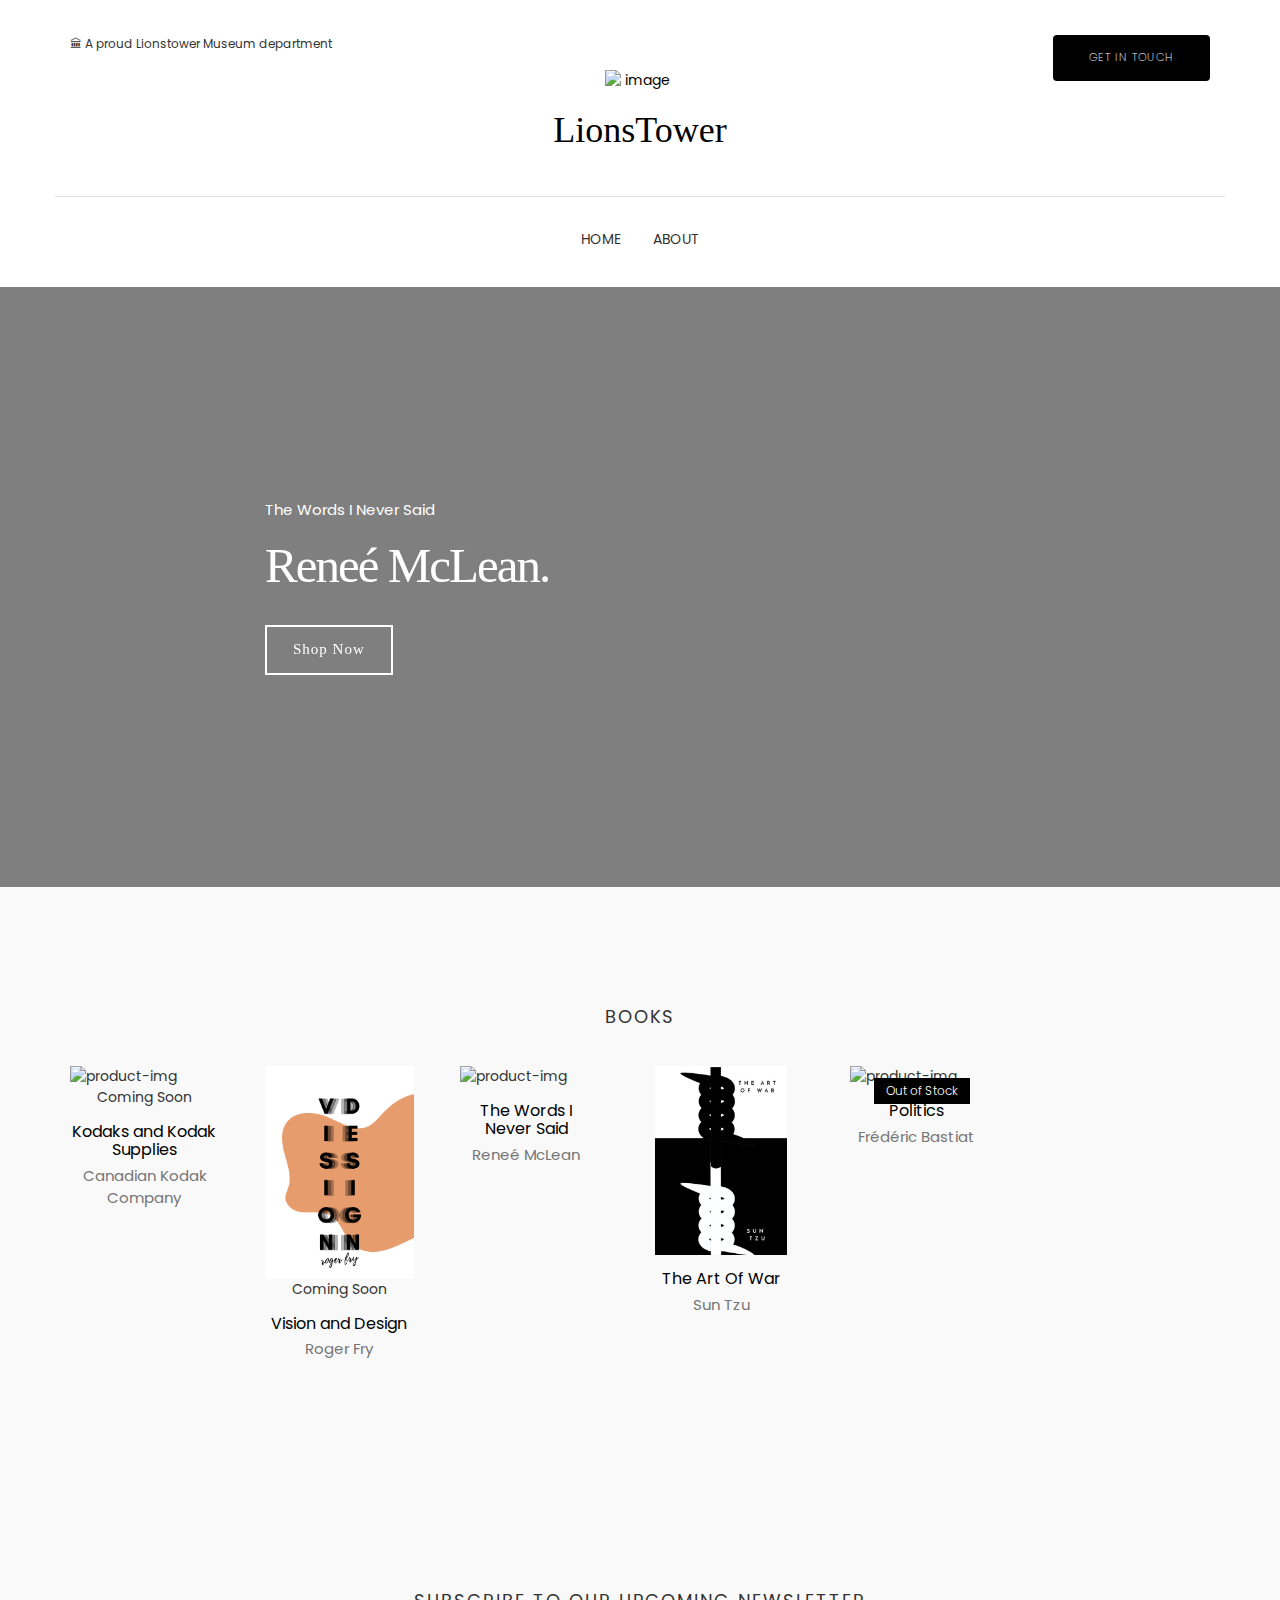
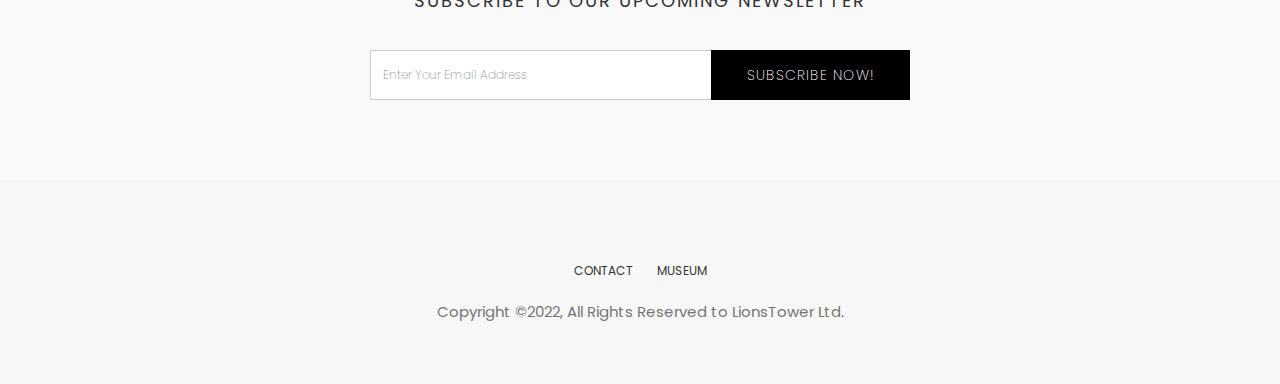
==== index.html @ 71bdfcc4 "Update index.html" ====
<!--
THEME: Aviato | E-commerce template
VERSION: 1.0.0
AUTHOR: Themefisher

HOMEPAGE: https://themefisher.com/products/aviato-e-commerce-template/
DEMO: https://demo.themefisher.com/aviato/
GITHUB: https://github.com/themefisher/Aviato-E-Commerce-Template/

WEBSITE: https://themefisher.com
TWITTER: https://twitter.com/themefisher
FACEBOOK: https://www.facebook.com/themefisher
-->


<!DOCTYPE html>
<html lang="en">
<head>
	<meta charset="UTF-8">
	<script src="https://kit.fontawesome.com/yourcode.js" crossorigin="anonymous"></script>
<script async src="https://pagead2.googlesyndication.com/pagead/js/adsbygoogle.js?client=ca-pub-7108462497758070"
     crossorigin="anonymous"></script>
  <!-- Basic Page Needs
  ================================================== -->
  <meta charset="utf-8">
  <title>LionsTower</title>

  <!-- Mobile Specific Metas
  ================================================== -->
  <meta http-equiv="X-UA-Compatible" content="IE=edge">
  <meta name="description" content="Construction Html5 Template">
  <meta name="viewport" content="width=device-width, initial-scale=1.0, maximum-scale=5.0">
  <meta name="author" content="Themefisher">
  <meta name="generator" content="Themefisher Constra HTML Template v1.0">

  <!-- Favicon -->
  <link rel="shortcut icon" type="image/x-icon" href="images/logo.png" />

  <!-- Themefisher Icon font -->
  <link rel="stylesheet" href="plugins/themefisher-font/style.css">
  <!-- bootstrap.min css -->
  <link rel="stylesheet" href="plugins/bootstrap/css/bootstrap.min.css">

  <!-- Animate css -->
  <link rel="stylesheet" href="plugins/animate/animate.css">
  <!-- Slick Carousel -->
  <link rel="stylesheet" href="plugins/slick/slick.css">
  <link rel="stylesheet" href="plugins/slick/slick-theme.css">

  <!-- Main Stylesheet -->
  <link rel="stylesheet" href="css/style.css">

</head>

<body id="body">

<!-- Start Top Header Bar -->
<section class="top-header">
	<div class="container">
		<div class="row">
			<div class="col-md-4 col-xs-12 col-sm-4">
				<div class="contact-number">
					
					<span>&#127963; A proud Lionstower Museum department</span>
				</div>
			</div>
				
			
			<div class="col-md-4 col-xs-12 col-sm-4">
				<!-- Site Logo -->
				<div class="logo text-center">
					<a href="index.html">
						<!-- replace logo here -->
						<svg width="135px" height="29px" viewBox="0 0 155 29" version="1.1" xmlns="http://www.w3.org/2000/svg"
							xmlns:xlink="http://www.w3.org/1999/xlink">
							<g id="Page-1" stroke="none" stroke-width="1" fill="none" fill-rule="evenodd" font-size="40"
								font-family="AustinBold, Austin" font-weight="bold">
								<g id="Group" transform="translate(-108.000000, -297.000000)" fill="#000000">
									<text id="AVIATO">
										<img style = "display: block;
  margin-left: auto;
  margin-right: auto;
  width: 40%;" src="images/logo.gif" alt="image"/>
										<h1 style="font-family:Lucida;">LionsTower</h1>
									</text>
								</g>
							</g>
						</svg>
					</a>
				</div>
			</div>
			<div class="col-md-4 col-xs-12 col-sm-4">
				<!-- Cart -->
				<ul class="top-menu text-right list-inline">
					
					 <div class="buttonPart">
					<li class="li"><a href="#!" class="btn btn-main btn-medium btn-round">Get in Touch</a></li>
					</div>

				</ul><!-- / .nav .navbar-nav .navbar-right -->
			</div>
		</div>
	</div>
</section><!-- End Top Header Bar -->


<!-- Main Menu Section -->
<section class="menu">
	<nav class="navbar navigation">
		<div class="container">
			<div class="navbar-header">
				<h2 class="menu-title">Main Menu</h2>
				<button type="button" class="navbar-toggle collapsed" data-toggle="collapse" data-target="#navbar"
					aria-expanded="false" aria-controls="navbar">
					<span class="sr-only">Toggle navigation</span>
					<span class="icon-bar"></span>
					<span class="icon-bar"></span>
					<span class="icon-bar"></span>
				</button>

			</div><!-- / .navbar-header -->

			<!-- Navbar Links -->
			<div id="navbar" class="navbar-collapse collapse text-center">
				<ul class="nav navbar-nav">

					<!-- Home -->
					<li class="dropdown ">
						<a href="index.html">Home</a>
					</li><!-- / Home -->
					<li class="dropdown ">
						<a href="about.html">About</a>
					</li><!-- / Home -->
					



					<!-- Elements -->









							</div><!-- / .row -->
						</div><!-- / .dropdown-menu -->
					</li><!-- / Pages -->



					<!-- Blog -->
				</ul><!-- / .nav .navbar-nav -->

			</div>
			<!--/.navbar-collapse -->
		</div><!-- / .container -->
	</nav>
</section>
<section>
<div class="hero-slider">
  <div class="slider-item th-fullpage hero-area" style="background-image: url(images/slider1.gif);">
    <div class="container">
      <div class="row">
        <div class="col-lg-8 text-left">
          <p data-duration-in=".3" data-animation-in="fadeInUp" data-delay-in=".1">The Words I Never Said</p>
          <h1 data-duration-in=".3" data-animation-in="fadeInUp" data-delay-in=".5">Reneé McLean.</h1>
          <a data-duration-in=".3" data-animation-in="fadeInUp" data-delay-in=".8" class="btn" href="shop.html">Shop Now</a>
        </div>
      </div>
    </div>
  </div>
</div>
</section>

<section class="products section bg-gray">
	<div class="container">
		<div class="row">
			<div class="title text-center">
				<h2>Books</h2>
			</div>
		</div>
		<div class="row">
			<div class="col-md-2" style = "max-width:90%;">
				<div class="product-item" style = "max-width:90%;">
					<div class="product-thumb">

						<img class="img-responsive" src="images/kodak.png" alt="product-img" />
						<div class="preview-meta">
							<ul>

								<li>
									<a href="" target="_blank"><i class="tf-ion-android-cart">&#128722;</i></a>
								</li>
							</ul>
                      	</div>
					</div>
					<div class="product-content">
						<span class="bage">Coming Soon</span>
						<h4><a href="product-single.html">Kodaks and Kodak Supplies</a></h4>
						<p class="price"> Canadian Kodak Company</p>
					</div>
				</div>
			</div>
			<div class="col-md-2" style = "max-width:90%;">
				<div class="product-item" style = "max-width:90%;">
					<div class="product-thumb">

						<img class="img-responsive" src="images/vision.png" alt="product-img" />
						<div class="preview-meta">
							<ul>

								<li>
									<a href="" target="_blank"><i class="tf-ion-android-cart">&#128722;</i></a>
								</li>
							</ul>
                      	</div>
					</div>
					<div class="product-content">
						<span class="bage">Coming Soon</span>
						<h4><a href="product-single.html">Vision and Design</a></h4>
						<p class="price"> Roger Fry</p>
					</div>
				</div>
			</div>
			<div class="col-md-2" style = "max-width:80%;">
				<div class="product-item" style = "max-width:80%;">
					<div class="product-thumb">
						
						<img class="img-responsive" src="images/neversaid.png" alt="product-img" />
						<div class="preview-meta">
							<ul>

								<li>
									<a href="https://www.amazon.com/Words-I-Never-Said-ebook/dp/B09TB6SLCG/ref=sr_1_2?crid=3U8KPLE36NLXT&keywords=the+words+I+never+said&qid=1649271495&s=books&sprefix=the+words+i+never+said%2Cstripbooks%2C160&sr=1-2" target="_blank"><i class="tf-ion-android-cart">&#128722;</i></a>
								</li>
							</ul>
                      	</div>
					</div>
					<div class="product-content">
						<h4><a href="product-single.html">The Words I Never Said</a></h4>
						<p class="price">Reneé McLean</p>
					</div>
				</div>
			</div>
		<div class="col-md-2" style = "max-width:80%;">
				<div class="product-item" style = "max-width:80%;">
					<div class="product-thumb">
						
						<img class="img-responsive" src="images/artofwar.png" alt="product-img" />
						<div class="preview-meta">
							<ul>

								<li>
									<a href="#!"><i class="tf-ion-android-cart"></i></a>
								</li>
							</ul>
                      	</div>
					</div>
					<div class="product-content">
						<h4><a href="product-single.html">The Art Of War</a></h4>
						<p class="price">Sun Tzu</p>
					</div>
				</div>
			</div>
			<div class="col-md-2" style = "max-width:80%;">
				<div class="product-item" style = "max-width:80%;">
					<div class="product-thumb">
						<span class="bage">Out of Stock</span>
						<img class="img-responsive" src="images/politics.png" alt="product-img" />
						<div class="preview-meta">
							<ul>

								<li>
									<a href="#!"><i class="tf-ion-android-cart"></i></a>
								</li>
							</ul>
                      	</div>
					</div>
					<div class="product-content">
						<h4><a href="product-single.html">Politics</a></h4>
						<p class="price">Frédéric Bastiat</p>
					</div>
				</div>
			</div>
			
					
					

			

		<!-- Modal -->
		<!-- /.modal -->

		</div>
	</div>
</section>


<!--
Start Call To Action
==================================== -->
<section class="call-to-action bg-gray section">
	<div class="container">
		<div class="row">
			<div class="col-md-12 text-center">
				<div class="title">
					<h2>SUBSCRIBE TO OUR UPCOMING NEWSLETTER</h2>
					<p></p>
				</div>
				<div class="col-lg-6 col-md-offset-3">
				    <div class="input-group subscription-form">
				      <input type="text" class="form-control" placeholder="Enter Your Email Address">
				      <span class="input-group-btn">
				        <button class="btn btn-main" type="button">Subscribe Now!</button>
				      </span>
				    </div><!-- /input-group -->
			  </div><!-- /.col-lg-6 -->

			</div>
		</div> 		<!-- End row -->
	</div>   	<!-- End container -->
</section>   <!-- End section -->




<footer class="footer section text-center">
	<div class="container">
		<div class="row">
			<div class="col-md-12">
				<ul class="footer-menu text-uppercase">
					<li>
						<a href="contact.html">CONTACT</a>
					</li>
					<li>
						<a href="https://www.lionstower.org">MUSEUM</a>
					</li>

				</ul>
				<p class="copyright-text">Copyright &copy;2022, All Rights Reserved to LionsTower Ltd.</p>
			</div>
		</div>
	</div>
</footer>

    <!--
    Essential Scripts
    =====================================-->

    <!-- Main jQuery -->
    <script src="plugins/jquery/dist/jquery.min.js"></script>
    <!-- Bootstrap 3.1 -->
    <script src="plugins/bootstrap/js/bootstrap.min.js"></script>
    <!-- Bootstrap Touchpin -->
    <script src="plugins/bootstrap-touchspin/dist/jquery.bootstrap-touchspin.min.js"></script>
    <!-- Instagram Feed Js -->
    <script src="plugins/instafeed/instafeed.min.js"></script>
    <!-- Video Lightbox Plugin -->
    <script src="plugins/ekko-lightbox/dist/ekko-lightbox.min.js"></script>
    <!-- Count Down Js -->
    <script src="plugins/syo-timer/build/jquery.syotimer.min.js"></script>

    <!-- slick Carousel -->
    <script src="plugins/slick/slick.min.js"></script>
    <script src="plugins/slick/slick-animation.min.js"></script>

    <!-- Google Mapl -->
    <script src="https://maps.googleapis.com/maps/api/js?key=AIzaSyCC72vZw-6tGqFyRhhg5CkF2fqfILn2Tsw"></script>
    <script type="text/javascript" src="plugins/google-map/gmap.js"></script>

    <!-- Main Js File -->
    <script src="js/script.js"></script>



  </body>
  </html>
---- css/style.css ----
/*------------------------------------------------------------------

THEME: Aviato | E-commerce template
VERSION: 1.0.0
AUTHOR: Themefisher

HOMEPAGE: https://themefisher.com/products/aviato-e-commerce-template/
DEMO: https://demo.themefisher.com/aviato/
GITHUB: https://github.com/themefisher/Aviato-E-Commerce-Template/

WEBSITE: https://themefisher.com
TWITTER: https://twitter.com/themefisher
FACEBOOK: https://www.facebook.com/themefisher



/*------------------------------------------------------------------
[Table of contents]

1. Body
	2. Header
		2.1. Navigation
		2.2. Menu
		2.3. Cart
	3. Banner
		3.1 Revolution Slider
	4. Products
		4.1 Product Item
		4.2 Single Product
	5. Pricing
	6. Clients
	7. Instagram Feed
	8. User Dashboard
		8.1 User Profile
	9. Blog
		9.1 Post
		9.2 Post Pagination
		9.3 Single Post
		9.4 Post Sidebar
	10. Backgrounds
	11. Comming Soon
	12. Account Page
	13. Shopping
		13.1 Checkout
		13.2 Shopping Cart
		13.3 Product Checkout Details
		13.4 Purchase Confirmation
		13.5 Empty Cart
		13.6 Success Message
	14.404 Page
	15. Contact
		15.1  Contact Form
		15.2 Contact Details
		15.3 Social Icons
	16.Footer


-------------------------------------------------------------------*/
/*=== MEDIA QUERY ===*/
@import url("https://fonts.googleapis.com/css?family=Poppins:300,400,500");
body {
  line-height: 1.5;
  font-family: "Poppins", sans-serif;
  -webkit-font-smoothing: antialiased;
}

p {
  font-family: "Poppins", sans-serif;
  color: #757575;
  font-size: 15px;
}

h1, h2, h3, h4, h5, h6 {
  font-family: "Poppins", sans-serif;
}

h1, h2, h3, h4, h5, h6 {
  font-weight: 400;
}

ol, ul {
  margin: 0;
  padding: 0;
  list-style: none;
}

iframe {
  border: 0;
}

a, a:focus, a:hover {
  text-decoration: none;
  outline: 0;
  color: #000;
}

blockquote {
  font-size: 18px;
  border-color: #000;
  padding: 20px 40px;
  text-align: left;
  color: #777;
}

.navbar-toggle .icon-bar {
  background: #000;
}

input[type="email"], input[type="password"], input[type="text"], input[type="tel"] {
  border-radius: 0;
  box-shadow: none;
  height: 45px;
  outline: none;
  font-weight: 200;
  font-size: 12px;
}

input[type="email"]:focus, input[type="password"]:focus, input[type="text"]:focus, input[type="tel"]:focus {
  box-shadow: none;
  border: 1px solid #000;
}

.form-control {
  box-shadow: none;
  border-radius: 0;
}

.form-control:focus {
  box-shadow: none;
  border: 1px solid #000;
}

.btn-main, .btn-solid-border, .btn-transparent, .btn-small {
  background: #000;
  color: #fff;
  display: inline-block;
  font-size: 11px;
  letter-spacing: 1px;
  padding: 14px 35px;
  text-transform: uppercase;
  font-weight: 200;
  border-radius: 0;
}

.btn-main.btn-icon i, .btn-icon.btn-solid-border i, .btn-icon.btn-transparent i, .btn-icon.btn-small i {
  font-size: 16px;
  vertical-align: middle;
  margin-right: 5px;
}

.btn-main:hover, .btn-solid-border:hover, .btn-transparent:hover, .btn-small:hover {
  background: black;
  color: #fff;
}

.btn-solid-border {
  border: 1px solid #000;
  background: #fff;
  color: #000;
}

.btn-transparent {
  background: transparent;
  padding: 0;
  color: #000;
}

.btn-transparent:hover {
  background: transparent;
  color: #000;
}

.btn-large {
  padding: 20px 45px;
}

.btn-large.btn-icon i {
  font-size: 16px;
  vertical-align: middle;
  margin-right: 5px;
}

.btn-small {
  padding: 8px 25px;
  font-size: 10px;
}

.btn-round {
  border-radius: 4px;
}

.btn-round-full {
  border-radius: 50px;
}

.btn.active:focus, .btn:active:focus, .btn:focus {
  outline: 0;
}

.mt-10 {
  margin-top: 20px;
}

.mt-20 {
  margin-top: 20px;
}

.mt-30 {
  margin-top: 30px;
}

.mt-40 {
  margin-top: 40px;
}

.mt-50 {
  margin-top: 50px;
}

.btn:focus {
  color: #ddd;
}

.w-100 {
  width: 100%;
}

.margin-0 {
  margin: 0 !important;
}

#preloader {
  background: #fff;
  height: 100%;
  left: 0;
  opacity: 1;
  filter: alpha(opacity=100);
  position: fixed;
  text-align: center;
  top: 0;
  width: 100%;
  z-index: 999999999;
}

.bg-shadow {
  background-color: #fff;
  box-shadow: 0 16px 24px rgba(0, 0, 0, 0.08);
  padding: 20px;
}

.bg-gray {
  background: #f9f9f9;
}

.section {
  padding: 80px 0;
}

.title {
  padding: 20px 0 30px;
}

.title h2 {
  font-size: 18px;
  text-align: center;
  text-transform: uppercase;
  letter-spacing: 2px;
}

.category-box {
  background-size: cover;
  margin-bottom: 30px;
  min-height: 350px;
  position: relative;
  overflow: hidden;
  width: 100%;
}

@media (max-width: 400px) {
  .category-box {
    min-height: 250px;
  }
}

@media (max-width: 480px) {
  .category-box {
    min-height: 250px;
  }
}

.category-box.category-box-2 {
  min-height: 730px;
}

@media (max-width: 768px) {
  .category-box.category-box-2 {
    min-height: 400px;
  }
}

.category-box:hover img {
  -webkit-transform: scale(1.1);
          transform: scale(1.1);
}

.category-box img {
  transition: all 0.3s ease-in-out;
  width: 100%;
  height: auto;
  -webkit-backface-visibility: hidden;
          backface-visibility: hidden;
}

.category-box a {
  display: block;
  position: absolute;
  top: 0;
  left: 0;
  width: 100%;
  height: 100%;
}

.category-box .content {
  position: absolute;
  z-index: 999;
  top: 0;
  padding: 25px;
}

@media (max-width: 768px) {
  .category-box .content {
    top: 50%;
    left: 50%;
    -webkit-transform: translate(-50%, -50%);
            transform: translate(-50%, -50%);
    text-align: center;
  }
}

.category-box .content h3 {
  margin: 0;
  color: #333;
  font-size: 20px;
  font-weight: 500;
}

@media (max-width: 768px) {
  .category-box .content h3 {
    font-size: 20px;
  }
}

.category-box .content p {
  margin: 6px 0 0;
}

.page-header {
  background: #f5f5f5;
  margin-top: 20px;
  border-bottom: none;
  padding: 30px 0;
}

.page-header h1 {
  font-weight: 200;
  margin: 0 0 6px 0;
}

.page-header .breadcrumb {
  background: transparent;
  padding: 5px;
  margin: 0;
}

.page-header .breadcrumb li {
  font-weight: 200;
  font-size: 12px;
}

.page-header .breadcrumb li a {
  color: #000;
}

.overly {
  position: relative;
}

.overly:before {
  content: '';
  background: rgba(0, 0, 0, 0.51);
  position: absolute;
  top: 0;
  left: 0;
  right: 0;
  bottom: 0;
}

.overly-white {
  position: relative;
}

.overly-white:before {
  content: '';
  background: rgba(255, 255, 255, 0.7);
  position: absolute;
  top: 0;
  left: 0;
  right: 0;
  bottom: 0;
}

.page-wrapper {
  padding: 70px 0;
}

.social-media-icons ul li {
  display: inline-block;
}

.social-media-icons ul li a {
  font-size: 18px;
  color: #333;
  display: inline-block;
  padding: 7px 12px;
  color: #fff;
}

.social-media-icons ul li .twitter {
  background: #00aced;
}

.social-media-icons ul li .facebook {
  background: #3b5998;
  padding: 7px 18px;
}

.social-media-icons ul li .googleplus {
  background: #dd4b39;
}

.social-media-icons ul li .dribbble {
  background: #ea4c89;
}

.social-media-icons ul li .instagram {
  background: #bc2a8d;
}

@media (max-width: 480px) {
  .call-to-action .subscription-form {
    display: block;
  }
}

.call-to-action .subscription-form input {
  height: 50px;
}

@media (max-width: 480px) {
  .call-to-action .subscription-form input {
    text-align: center;
  }
}

.call-to-action .subscription-form .btn-main, .call-to-action .subscription-form .btn-solid-border, .call-to-action .subscription-form .btn-transparent, .call-to-action .subscription-form .btn-small {
  font-size: 14px;
}

@media (max-width: 480px) {
  .call-to-action .subscription-form .btn-main, .call-to-action .subscription-form .btn-solid-border, .call-to-action .subscription-form .btn-transparent, .call-to-action .subscription-form .btn-small {
    width: 100%;
  }
}

.dropdown-slide {
  position: static;
}

.dropdown-slide .open > a, .dropdown-slide .open > a:focus, .dropdown-slide .open > a:hover {
  background: transparent;
}

.dropdown-slide.full-width .dropdown-menu {
  left: 0 !important;
  right: 0 !important;
}

.dropdown-slide:hover .dropdown-menu {
  display: none;
  opacity: 1;
  display: block;
  -webkit-transform: translate(0px, 0px);
          transform: translate(0px, 0px);
  opacity: 1;
  visibility: visible;
  color: #777;
  -webkit-transform: translateY(0px);
          transform: translateY(0px);
}

.dropdown-slide .dropdown-menu {
  border-radius: 0;
  opacity: 1;
  visibility: visible;
  position: absolute;
  padding: 15px;
  border: 1px solid #ebebeb;
  box-shadow: 0 2px 4px rgba(0, 0, 0, 0.05);
  transition: .3s all;
  position: absolute;
  display: block;
  visibility: hidden;
  opacity: 0;
  -webkit-transform: translateY(30px);
          transform: translateY(30px);
  transition: visibility 0.2s, opacity 0.2s, -webkit-transform 500ms cubic-bezier(0.43, 0.26, 0.11, 0.99);
  transition: visibility 0.2s, opacity 0.2s, transform 500ms cubic-bezier(0.43, 0.26, 0.11, 0.99);
  transition: visibility 0.2s, opacity 0.2s, transform 500ms cubic-bezier(0.43, 0.26, 0.11, 0.99), -webkit-transform 500ms cubic-bezier(0.43, 0.26, 0.11, 0.99);
}

@media (max-width: 480px) {
  .dropdown-slide .dropdown-menu {
    -webkit-transform: none;
            transform: none;
  }
}

.commonSelect {
  margin-left: 10px;
  padding-right: 6px;
  position: relative;
}

.commonSelect:before {
  content: '\f3d0';
  font-family: "themefisher-font";
  position: absolute;
  right: -4px;
  top: 4px;
  font-size: 10px;
}

.commonSelect select {
  -webkit-appearance: none;
  -moz-appearance: none;
  cursor: pointer;
  border: none;
  padding: 0;
  height: auto;
  color: #555;
}

.commonSelect select:focus {
  box-shadow: none;
  border: none;
}

.tabCommon .nav-tabs {
  border-bottom: 0;
  margin-bottom: 10px;
}

.tabCommon .nav-tabs li {
  margin-right: 5px;
}

.tabCommon .nav-tabs li.active a {
  background-color: #000;
  border: 1px solid #000;
  color: #ffffff;
}

.tabCommon .nav-tabs a {
  border-radius: 0;
  background: #f9f9f9;
}

.tabCommon .nav-tabs a:hover {
  border: 1px solid transparent;
  background: #000;
  color: #fff;
}

.tabCommon .tab-content {
  padding: 20px;
  border: 1px solid #dedede;
}

.commonAccordion .panel, .commonAccordion-2 .panel {
  border-radius: 0;
  box-shadow: none;
}

.commonAccordion .panel .panel-heading, .commonAccordion-2 .panel .panel-heading {
  background: transparent;
  padding: 0;
}

.commonAccordion .panel .panel-title, .commonAccordion-2 .panel .panel-title {
  position: relative;
}

.commonAccordion .panel .panel-title a, .commonAccordion-2 .panel .panel-title a {
  display: block;
  font-size: 14px;
  text-transform: uppercase;
  padding: 10px 10px;
}

.commonAccordion .panel .panel-title a:before, .commonAccordion-2 .panel .panel-title a:before {
  color: #555;
  content: "\f209";
  position: absolute;
  right: 25px;
  font-family: "themefisher-font";
}

.commonAccordion .panel .panel-title a.collapsed:before, .commonAccordion-2 .panel .panel-title a.collapsed:before {
  content: "\f217";
}

.list-circle {
  padding-left: 20px;
}

.list-circle li {
  list-style-type: circle;
}

.play-icon {
  border: 1px solid #dedede;
  display: inline-block;
  width: 60px;
  height: 60px;
  border-radius: 50px;
  font-size: 30px;
}

.play-icon i {
  line-height: 60px;
}

.alert-common {
  border-radius: 0;
  border-width: 2px;
}

.alert-common i {
  margin: 0 5px;
  font-size: 16px;
}

.alert-solid {
  background: transparent;
  color: #000;
}

@media (max-width: 480px) {
  .buttonPart li {
    margin-bottom: 8px;
  }
}

@media (max-width: 768px) {
  .buttonPart li {
    margin-bottom: 8px;
  }
}

.single-page-header {
  padding: 140px 0 70px;
  text-align: center;
  color: #fff;
  position: relative;
}

.top-header .container {
  padding-top: 35px;
  padding-bottom: 35px;
  border-bottom: 1px solid #dedede;
}

.top-header .dropdown-menu {
  left: auto;
  right: 0;
  max-width: 300px;
}

@media (max-width: 480px) {
  .top-header .dropdown-menu {
    right: 0;
    left: 0;
    max-width: 100%;
  }
}

.top-header .contact-number {
  font-size: 12px;
  color: #333;
}

@media (max-width: 480px) {
  .top-header .contact-number {
    text-align: center;
  }
}

@media (max-width: 768px) {
  .top-header .contact-number {
    text-align: center;
    padding: 10px 0;
  }
}

.top-header .contact-number i {
  margin-right: 4px;
  font-size: 18px;
  vertical-align: middle;
}

@media (max-width: 768px) {
  .top-header .top-menu {
    text-align: center;
    padding: 10px 0;
  }
}

.top-header .top-menu > li > a {
  color: #333;
  font-size: 15px;
  padding: 0 8px;
}

.top-header .top-menu > li > a:hover, .top-header .top-menu > li > a:focus {
  background: transparent;
}

.top-header .top-menu > li > a i {
  font-size: 16px;
  margin-right: 2px;
  vertical-align: middle;
}

@media (max-width: 480px) {
  .top-header .logo {
    padding: 10px;
  }
}

@media (max-width: 768px) {
  .top-header .logo {
    padding: 10px;
  }
}

.top-header .logo a {
  display: inline-block;
}

.cart-dropdown .media {
  position: relative;
  border-bottom: 1px solid #dedede;
  padding-bottom: 15px;
}

.cart-dropdown .media .pull-left {
  padding-right: 15px;
}

.cart-dropdown img {
  width: 60px;
}

.cart-dropdown h4 {
  color: #000;
  font-weight: 300;
  font-size: 14px;
}

.cart-dropdown .cart-price {
  color: #7f7f7f;
  font-size: 12px;
  font-weight: 200;
}

.cart-dropdown .remove {
  padding: 1px 6px;
  position: absolute;
  right: 0;
  top: 0;
  background-color: #f7f8f9;
  color: #7f7f7f;
  font-size: 12px;
}

.cart-buttons {
  margin-top: 20px;
}

.cart-buttons li {
  display: inline-block;
  width: 49%;
}

.cart-buttons li a {
  display: block;
}

.cart-summary {
  margin-top: 10px;
  font-weight: 500;
  color: #000;
  font-size: 14px;
}

.cart-summary .total-price {
  float: right;
}

.navigation {
  margin-bottom: 0;
  padding: 10px 0;
}

.navigation .menu-title {
  display: none;
  font-size: 16px;
}

@media (max-width: 480px) {
  .navigation .menu-title {
    display: inline-block;
    padding-left: 10px;
  }
}

@media (max-width: 768px) {
  .navigation .menu-title {
    display: inline-block;
    padding-left: 10px;
  }
}

.navigation .navbar-nav > li {
  position: static;
}

.navigation .navbar-nav > li.active a {
  color: #000;
}

.navigation .navbar-nav > li > a {
  color: #333;
  font-size: 14px;
  padding: 20px 15px;
  text-transform: uppercase;
  transition: .2s ease-in-out 0s;
  border: 1px solid transparent;
}

.navigation .navbar-nav > li > a:hover, .navigation .navbar-nav > li > a:active, .navigation .navbar-nav > li > a:focus {
  background: none;
  color: #000;
}

.navigation .container {
  position: relative;
}

.navigation .nav .open > a {
  border: 1px solid transparent;
  background-color: transparent;
}

.navigation .navbar-nav {
  float: none;
  display: inline-block;
}

.navigation .dropdown-slide .dropdown-menu {
  right: auto;
  left: auto;
  border: none;
}

.navigation .dropdown-slide .dropdown-menu li a {
  color: #222;
  font-size: 12px;
  border: 1px solid transparent;
  display: block;
  padding: 8px 16px;
  letter-spacing: 0.5px;
  text-transform: uppercase;
  transition: .3s all;
}

.navigation .dropdown-slide .dropdown-menu li a:hover {
  background-color: #000;
  color: #fff;
}

.slider-item {
  text-align: center;
  background-size: cover;
  position: relative;
  z-index: 1;
}

.slider-item::after {
  position: absolute;
  content: "";
  height: 100%;
  width: 100%;
  background-color: #000;
  opacity: .5;
  z-index: -1;
  top: 0;
  left: 0;
}

.slider-item .container {
  position: relative;
  display: table;
  max-width: 1170px;
  height: 100%;
}

.slider-item .slide-inner {
  -webkit-transform: translate(0, -30%);
  transform: translate(0, -30%);
  top: 50%;
  left: 0;
  right: 0;
  position: absolute;
}

.slider-item h1 {
  color: #fff;
  font-weight: bold;
  font-size: 60px;
}

.slider-item p {
  color: #fff;
}

.slider-item .btn-main, .slider-item .btn-solid-border, .slider-item .btn-transparent, .slider-item .btn-small {
  margin-top: 25px;
}

.slider-item.white-bg .slide-inner h1 {
  color: #000;
}

.slider-item.white-bg .slide-inner p {
  color: #000;
}

.home-slider:hover .owl-nav {
  opacity: 1;
}

.home-slider .owl-nav {
  width: 100%;
  position: absolute;
  top: 50%;
  margin-top: -25px;
  right: 0;
  opacity: 0;
  transition: all 0.3s ease-in-out;
}

.home-slider .owl-nav .owl-next, .home-slider .owl-nav .owl-prev {
  width: 60px;
  height: 60px;
  display: inline-block;
  background: #fff;
  text-align: center;
}

.home-slider .owl-nav .owl-next {
  right: 0px;
  position: absolute;
}

.home-slider .owl-nav i {
  line-height: 60px;
  font-size: 20px;
  color: rgba(0, 0, 0, 0.54);
}

.hero-slider .slider-item .container {
  height: 600px;
}

.hero-slider .slider-item .container .row {
  height: 100%;
  display: flex;
  align-items: center;
  justify-content: center;
}

.hero-slider .slider-item:focus {
  outline: 0;
}

.hero-slider .btn {
  font-size: 15px;
  font-weight: 400;
  color: white;
  letter-spacing: 1px;
  font-family: "Roboto Condensed";
  border-color: white;
  border-style: solid;
  border-width: 2px;
  outline: none;
  box-shadow: #999999 0px 0px 0px 0px;
  box-sizing: border-box;
  padding: 12px 26px;
  opacity: 1;
  -webkit-transform: matrix3d(1, 0, 0, 0, 0, 1, 0, 0, 0, 0, 1, 0, 0, 0, 0, 1);
          transform: matrix3d(1, 0, 0, 0, 0, 1, 0, 0, 0, 0, 1, 0, 0, 0, 0, 1);
  -webkit-transform-origin: 50% 50% 0px;
          transform-origin: 50% 50% 0px;
  border-radius: 0;
  transition: 0.3s;
}

.hero-slider .btn:hover {
  color: black;
  background-color: #fff;
}

.hero-slider h1 {
  white-space: normal;
  font-size: 49px;
  line-height: 49px;
  font-weight: 400;
  color: white;
  letter-spacing: -2px;
  font-family: "Playfair Display";
  margin-bottom: 35px;
}

.heroSliderArrow {
  position: absolute;
  top: 50%;
  -webkit-transform: translateY(-50%);
          transform: translateY(-50%);
  height: 50px;
  width: 50px;
  border-radius: 50%;
  border: 0;
  background-color: #fff;
  font-size: 16px;
  transition: 0.3s;
  z-index: 999;
}

.heroSliderArrow:focus, .heroSliderArrow:hover {
  background-color: #000;
  color: #fff;
  outline: 0;
}

.heroSliderArrow.prevArrow {
  left: 20px;
}

.heroSliderArrow.nextArrow {
  right: 20px;
}

@media (max-width: 768px) {
  .heroSliderArrow {
    display: none !important;
  }
}

.product-item {
  margin-bottom: 30px;
}

.product-item .product-thumb {
  position: relative;
}

.product-item .product-thumb img {
  width: 100%;
  height: auto;
}

.product-item .product-thumb .bage {
  position: absolute;
  top: 12px;
  right: 12px;
  background: #000;
  color: #fff;
  font-size: 12px;
  padding: 4px 12px;
  font-weight: 300;
  display: inline-block;
}

.product-item .product-thumb:before {
  transition: .3s all;
  opacity: 0;
  background: rgba(0, 0, 0, 0.6);
  content: '';
  position: absolute;
  top: 0;
  right: 0;
  left: 0;
  bottom: 0;
}

.product-item .product-thumb .preview-meta {
  position: absolute;
  text-align: center;
  bottom: 0;
  left: 0;
  width: 100%;
  justify-content: center;
  opacity: 0;
  transition: 0.2s;
  -webkit-transform: translateY(10px);
          transform: translateY(10px);
}

.product-item .product-thumb .preview-meta li {
  display: inline-block;
}

.product-item .product-thumb .preview-meta li a, .product-item .product-thumb .preview-meta li span {
  background: #fff;
  padding: 10px 0px;
  cursor: pointer;
  display: inline-block;
  font-size: 20px;
  transition: .2s all;
  width: 50px;
}

.product-item .product-thumb .preview-meta li a:hover, .product-item .product-thumb .preview-meta li span:hover {
  background: #000;
  color: #fff;
}

.product-item:hover .product-thumb:before {
  opacity: 1;
}

.product-item:hover .preview-meta {
  opacity: 1;
  -webkit-transform: translateY(-20px);
          transform: translateY(-20px);
}

.product-item .product-content {
  text-align: center;
}

.product-item .product-content h4 {
  font-size: 16px;
  font-weight: 400;
  margin-top: 15px;
  margin-bottom: 6px;
}

.product-item .product-content h4 a {
  color: #000;
}

.product-modal {
  background: rgba(255, 255, 255, 0.9);
  text-align: center;
  padding: 0 !important;
}

.product-modal:before {
  content: '';
  display: inline-block;
  width: 100%;
  vertical-align: middle;
  margin-right: -4px;
}

.product-modal.fade .modal-dialog {
  -webkit-transform: translate(0, 0);
          transform: translate(0, 0);
}

.product-modal .close {
  width: 50px;
  float: none;
  position: absolute;
  right: 20px;
  z-index: 9;
  top: 20px;
  font-size: 30px;
  outline: none;
}

.product-modal .modal-dialog {
  width: 900px;
  display: inline-block;
  text-align: left;
  vertical-align: middle;
}

@media (max-width: 480px) {
  .product-modal .modal-dialog {
    width: 100%;
  }
}

@media (max-width: 768px) {
  .product-modal .modal-dialog {
    width: 100%;
  }
}

.product-modal .modal-content {
  border-radius: 0;
  box-shadow: none;
  border: none;
}

.product-modal .modal-content .modal-body {
  padding: 30px;
}

.product-modal .modal-content .modal-body .modal-image img {
  width: 100%;
  height: auto;
}

.product-modal .modal-content .modal-body .product-short-details h2 {
  margin-top: 0;
  font-size: 22px;
  font-weight: 400;
}

.product-modal .modal-content .modal-body .product-short-details h2 a {
  color: #000;
}

@media (max-width: 480px) {
  .product-modal .modal-content .modal-body .product-short-details h2 {
    margin-top: 15px;
  }
}

@media (max-width: 768px) {
  .product-modal .modal-content .modal-body .product-short-details h2 {
    margin-top: 15px;
  }
}

.product-modal .modal-content .modal-body .product-short-details .product-price {
  font-size: 30px;
  margin: 20px 0;
}

@media (max-width: 480px) {
  .product-modal .modal-content .modal-body .product-short-details .product-price {
    margin: 10px 0;
  }
}

.product-modal .modal-content .modal-body .product-short-details .btn-main, .product-modal .modal-content .modal-body .product-short-details .btn-solid-border, .product-modal .modal-content .modal-body .product-short-details .btn-transparent, .product-modal .modal-content .modal-body .product-short-details .btn-small {
  margin-top: 20px;
}

.product-modal .modal-content .modal-body .product-short-details .btn-transparent {
  color: #444;
  border-bottom: 1px solid #dedede;
}

.product-shorting {
  margin-bottom: 30px;
}

.product-shorting span {
  margin-right: 15px;
}

.product-category ul {
  padding-left: 15px;
}

.product-category ul li {
  margin-bottom: 4px;
}

.product-category ul li a {
  color: #666;
}

.product-category ul li a:hover {
  color: #000;
}

.single-product {
  padding: 60px 0 40px;
}

.single-product .breadcrumb {
  background: transparent;
}

.single-product .breadcrumb li {
  color: #000;
  font-weight: 200;
}

.single-product .breadcrumb li a {
  color: #000;
  font-weight: 200;
}

.single-product .product-pagination li {
  display: inline-block;
  margin: 0 8px;
}

.single-product .product-pagination li + li:before {
  padding: 0 8px 0 0;
  color: #ccc;
  content: "/\00a0";
}

.single-product .product-pagination li a {
  color: #000;
  font-weight: 200;
}

.single-product .product-pagination li a i {
  vertical-align: middle;
}

.single-product-slider .carousel .carousel-inner .carousel-caption {
  text-shadow: none;
  text-align: left;
  top: 20%;
  bottom: auto;
}

.single-product-slider .carousel .carousel-inner .carousel-caption h1 {
  font-size: 50px;
  font-weight: 100;
  color: #000;
}

.single-product-slider .carousel .carousel-inner .carousel-caption p {
  width: 50%;
  font-weight: 200;
}

.single-product-slider .carousel .carousel-inner .carousel-caption .btn-main, .single-product-slider .carousel .carousel-inner .carousel-caption .btn-solid-border, .single-product-slider .carousel .carousel-inner .carousel-caption .btn-transparent, .single-product-slider .carousel .carousel-inner .carousel-caption .btn-small {
  margin-top: 20px;
}

.single-product-slider .carousel .carousel-control {
  bottom: auto;
  background: #fff;
  width: 6%;
  padding: 10px 0;
}

.single-product-slider .carousel .carousel-control i {
  font-size: 40px;
  text-shadow: none;
  color: #555;
}

.single-product-slider .carousel .carousel-indicators li img {
  height: auto;
  width: 60px;
}

.single-product-slider .carousel .carousel-control.right, .single-product-slider .carousel .carousel-control.left {
  background-image: none;
  top: 40%;
}

.single-product-slider .carousel-indicators {
  margin: 10px 0 0;
  overflow: auto;
  position: static;
  text-align: left;
  white-space: nowrap;
  width: 100%;
  overflow: hidden;
}

.single-product-slider .carousel-indicators li {
  background-color: transparent;
  border-radius: 0;
  display: inline-block;
  height: auto;
  margin: 0 !important;
  width: auto;
}

.single-product-slider .carousel-indicators li.active img {
  opacity: 1;
}

.single-product-slider .carousel-indicators li:hover img {
  opacity: 0.75;
}

.single-product-slider .carousel-indicators li img {
  display: block;
  opacity: 0.5;
}

.single-product-details .color-swatches {
  display: flex;
  align-items: center;
}

.single-product-details .color-swatches span {
  width: 100px;
  color: #000;
  font-size: 13px;
  font-weight: 600;
}

.single-product-details .color-swatches a {
  display: inline-block;
  width: 36px;
  height: 36px;
  margin-right: 5px;
}

.single-product-details .color-swatches li {
  display: inline-block;
}

.single-product-details .color-swatches .swatch-violet {
  background-color: #8da1cd;
}

.single-product-details .color-swatches .swatch-black {
  background-color: #000;
}

.single-product-details .color-swatches .swatch-cream {
  background-color: #e6e2d6;
}

.single-product-details .product-size {
  margin-top: 20px;
  display: flex;
  align-items: center;
}

.single-product-details .product-size span {
  width: 100px;
  color: #000;
  font-size: 13px;
  font-weight: 600;
  display: inline-block;
}

.single-product-details .product-size .form-control {
  display: inline-block;
  width: 130px;
  letter-spacing: 2px;
  text-transform: uppercase;
  color: #000;
  font-size: 12px;
  border: 1px solid #e5e5e5;
  border-radius: 0px;
  box-shadow: none;
}

.single-product-details .product-category {
  margin-top: 20px;
}

.single-product-details .product-category > span {
  width: 100px;
  color: #000;
  font-size: 13px;
  font-weight: 600;
  display: inline-block;
}

.single-product-details .product-category ul {
  width: 140px;
  display: inline-block;
}

.single-product-details .product-category ul li {
  display: inline-block;
  margin: 5px;
}

.single-product-details .product-quantity {
  margin-top: 20px;
  display: flex;
  align-items: center;
}

.single-product-details .product-quantity > span {
  width: 100px;
  color: #000;
  font-size: 13px;
  font-weight: 600;
  display: inline-block;
}

.single-product-details .product-quantity .product-quantity-slider {
  width: 140px;
  display: inline-block;
}

.single-product-details .product-quantity .product-quantity-slider input {
  height: 34px;
}

.single-product-details .product-quantity .product-quantity-slider .input-group-btn:first-child > .btn, .single-product-details .product-quantity .product-quantity-slider .p-quantity .input-group-btn:first-child > .btn-group {
  margin-right: -2px;
}

.single-product-details .product-quantity .product-quantity-slider button {
  border-radius: 0;
}

.bootstrap-touchspin .input-group-btn-vertical {
  position: relative;
  white-space: nowrap;
  width: 1%;
  vertical-align: middle;
  display: table-cell;
}

.bootstrap-touchspin .input-group-btn-vertical > .btn {
  display: block;
  float: none;
  width: 100%;
  max-width: 100%;
  padding: 8px 10px;
  margin-left: -1px;
  position: relative;
}

.bootstrap-touchspin .input-group-btn-vertical .bootstrap-touchspin-up {
  border-radius: 0;
  border-top-right-radius: 4px;
}

.bootstrap-touchspin .input-group-btn-vertical .bootstrap-touchspin-down {
  margin-top: -2px;
  border-radius: 0;
  border-bottom-right-radius: 4px;
}

.bootstrap-touchspin .input-group-btn-vertical i {
  position: absolute;
  top: 3px;
  left: 5px;
  font-size: 9px;
  font-weight: normal;
}

/*=================================================================
  Pricing section
==================================================================*/
.pricing-table .pricing-item {
  padding: 40px 55px 65px;
  background: #fff;
  margin-bottom: 20px;
}

.pricing-table .pricing-item a.btn-main, .pricing-table .pricing-item a.btn-solid-border, .pricing-table .pricing-item a.btn-transparent, .pricing-table .pricing-item a.btn-small {
  text-transform: uppercase;
  margin-top: 20px;
}

.pricing-table .pricing-item li {
  font-weight: 400;
  padding: 10px 0;
  color: #666;
}

.pricing-table .pricing-item li i {
  margin-right: 6px;
}

.pricing-table .price-title {
  padding: 30px 0 20px;
}

.pricing-table .price-title > h3 {
  font-weight: 700;
  margin: 0 0 5px;
  font-size: 15px;
  text-transform: uppercase;
}

.pricing-table .price-title > p {
  font-size: 14px;
  font-weight: 400;
  line-height: 18px;
  margin-top: 5px;
}

.pricing-table .price-title .value {
  color: #000;
  font-size: 50px;
  padding: 10px 0;
}

.instagram-feed {
  text-align: center;
}

.instagram-feed a {
  margin: 6px;
  margin-right: 10px;
  margin-bottom: 10px;
  display: flex;
  align-items: center;
}

.instagram-feed a:hover img {
  -webkit-filter: grayscale(10);
          filter: grayscale(10);
}

.instagram-feed a img {
  width: 100%;
  max-height: 180px;
  -o-object-fit: cover;
     object-fit: cover;
}

.dashboard-menu .active {
  background: #000;
  color: #fff;
  border: 1px solid #000;
}

.dashboard-menu li {
  padding: 0;
  margin: 0 3px;
}

.dashboard-menu li a {
  padding: 10px 20px;
  border: 1px solid #dedede;
  display: inline-block;
}

@media (max-width: 768px) {
  .dashboard-menu li a {
    padding: 10px 15px;
  }
}

@media (max-width: 480px) {
  .dashboard-menu li a {
    padding: 10px 5px;
  }
}

@media (max-width: 400px) {
  .dashboard-menu li a {
    padding: 10px 8px;
    font-size: 12px;
    margin-bottom: 6px;
  }
}

.dashboard-wrapper {
  border: 1px solid #dedede;
  margin-top: 30px;
  padding: 20px;
}

.dashboard-wrapper h2 {
  font-size: 18px;
}

.dashboard-wrapper h4 {
  font-size: 16px;
}

.dashboard-wrapper .user-img {
  width: 120px;
  border-radius: 100px;
}

.dashboard-user-profile .user-img {
  width: 180px;
}

.dashboard-user-profile .user-profile-list {
  margin-top: 30px;
  padding-left: 30px;
}

.dashboard-user-profile .user-profile-list li {
  margin-bottom: 8px;
}

.dashboard-user-profile .user-profile-list span {
  font-weight: bold;
  margin-right: 5px;
  width: 100px;
  display: inline-block;
}

/*=================================================================
  Latest Posts
==================================================================*/
.blog {
  background: #F6F6F6;
}

.post {
  background: #fff;
  margin-bottom: 40px;
  border-bottom: 1px solid #dedede;
  padding-bottom: 20px;
}

.post .post-media.post-thumb img {
  width: 100%;
  height: auto;
}

.post .post-media.post-media-audio iframe {
  width: 100%;
}

.post .post-title {
  font-size: 20px;
  margin-top: 10px;
  margin: 25px 0 0;
  padding: 0 20px 5px;
  font-weight: 300;
}

.post .post-title a {
  color: #000;
}

.post .post-title a:hover {
  color: #000;
}

.post .post-meta {
  font-size: 13px;
  margin-top: 5px;
  padding: 0 20px 5px;
}

.post .post-meta ul li {
  display: inline-block;
  color: #5f5b5b;
  margin-right: 20px;
  font-size: 12px;
  letter-spacing: 1px;
  font-weight: 200;
}

.post .post-meta ul li a {
  color: #5f5b5b;
}

.post .post-meta ul li a:hover {
  color: #000;
}

.post .post-meta .post-author {
  color: #000;
}

.post .post-content {
  padding: 5px 20px;
}

.post .post-content p {
  color: #444;
  font-size: 14px;
  margin: 10px 0;
}

.post .post-content .btn-main, .post .post-content .btn-solid-border, .post .post-content .btn-transparent, .post .post-content .btn-small {
  padding: 10px 20px;
  margin: 15px 0;
  font-size: 10px;
}

.post-pagination {
  margin-top: 70px;
}

.post-pagination > li {
  margin: 0 2px;
  display: inline-block;
  font-size: 12px;
}

.post-pagination > li > a {
  color: #000;
}

.post-pagination > li > a:hover {
  color: #fff;
  background: #000;
  border: 1px solid #000;
}

.post-pagination > li.active > a {
  background: #000;
  border: 1px solid #000;
}

.post-pagination > li:first-child > a, .post-pagination > li:last-child > a {
  border-radius: 0;
}

/*=================================================================
  Single Blog Page
==================================================================*/
.post.post-single {
  border: none;
}

.post-sub-heading {
  border-bottom: 1px solid #dedede;
  padding-bottom: 20px;
  letter-spacing: 2px;
  font-weight: 300;
  text-transform: uppercase;
  font-size: 16px;
  margin-bottom: 20px;
}

.post-social-share {
  margin-bottom: 50px;
}

.post-comments {
  margin: 30px 0;
}

.post-comments .media {
  margin-top: 15px;
}

.post-comments .media > .pull-left {
  padding-right: 20px;
}

.post-comments .comment-author {
  margin-top: 0;
  margin-bottom: 3px;
}

.post-comments .comment-author a {
  color: #000;
  font-weight: 400;
  font-size: 12px;
  text-transform: uppercase;
}

.post-comments p {
  margin-bottom: 30px;
  font-size: 14px;
}

.post-comments time {
  margin: 0 0 5px;
  display: inline-block;
  color: #7e7e7e;
  font-size: 12px;
  font-weight: 200;
}

.post-comments .comment-button {
  color: #7e7e7e;
  display: inline-block;
  margin-left: 5px;
  font-size: 12px;
}

.post-comments .comment-button i {
  margin-right: 5px;
  display: inline-block;
}

.post-comments .comment-button:hover {
  color: #000;
}

.post-excerpt {
  padding: 0 20px;
  margin-bottom: 60px;
}

.post-excerpt h3 a {
  color: #000;
}

.post-excerpt blockquote {
  line-height: 22px;
  margin: 20px 0;
  font-size: 16px;
}

.post-excerpt p {
  font-size: 16px;
  color: #5e5e5e;
  margin: 0 0 30px;
  line-height: 30px;
}

.single-blog {
  background-color: #fff;
  margin-bottom: 50px;
  padding: 20px;
}

.blog-subtitle {
  font-size: 15px;
  padding-bottom: 10px;
  border-bottom: 1px solid #dedede;
  margin-bottom: 25px;
  text-transform: uppercase;
}

.next-prev {
  border-bottom: 1px solid #dedede;
  border-top: 1px solid #dedede;
  margin: 20px 0;
  padding: 25px 0;
}

.next-prev a {
  color: #000;
}

.next-prev a:hover {
  color: #000;
}

.next-prev .prev-post i {
  margin-right: 10px;
}

.next-prev .next-post i {
  margin-left: 10px;
}

.social-profile ul li {
  margin: 0 10px 0 0;
  display: inline-block;
}

.social-profile ul li a {
  color: #4e595f;
  display: block;
  font-size: 16px;
}

.social-profile ul li a i:hover {
  color: #000;
}

.comments-section {
  margin-top: 35px;
}

.author-about {
  margin-top: 40px;
}

.post-author {
  margin-right: 20px;
}

.post-author > img {
  border: 1px solid #dedede;
  max-width: 120px;
  padding: 5px;
  width: 100%;
}

.comment-list ul {
  margin-top: 20px;
}

.comment-list ul li {
  margin-bottom: 20px;
}

.comment-wrap {
  border: 1px solid #dedede;
  border-radius: 1px;
  margin-left: 20px;
  padding: 10px;
  position: relative;
}

.comment-wrap .author-avatar {
  margin-right: 10px;
}

.comment-wrap .media .media-heading {
  font-size: 14px;
  margin-bottom: 8px;
}

.comment-wrap .media .media-heading a {
  color: #000;
  font-size: 13px;
}

.comment-wrap .media .comment-meta {
  font-size: 12px;
  color: #888;
}

.comment-wrap .media p {
  margin-top: 15px;
}

.comment-reply-form {
  margin-top: 80px;
}

.comment-reply-form input, .comment-reply-form textarea {
  height: 35px;
  border-radius: 0;
  box-shadow: none;
}

.comment-reply-form input:focus, .comment-reply-form textarea:focus {
  box-shadow: none;
  border: 1px solid #000;
}

.comment-reply-form textarea, .comment-reply-form .btn-main, .comment-reply-form .btn-solid-border, .comment-reply-form .btn-transparent, .comment-reply-form .btn-small {
  height: auto;
}

.widget {
  margin-bottom: 30px;
  padding-bottom: 35px;
}

.widget .widget-title {
  margin: 0;
  padding-bottom: 15px;
  font-size: 14px;
  font-weight: 400;
  text-transform: uppercase;
  letter-spacing: 2px;
}

.widget.widget-subscription .form-group {
  margin-bottom: 8px;
}

.widget.widget-subscription .form-group input {
  font-size: 12px;
  font-weight: 200;
  height: 45px;
}

.widget.widget-subscription .btn-main, .widget.widget-subscription .btn-solid-border, .widget.widget-subscription .btn-transparent, .widget.widget-subscription .btn-small {
  width: 100%;
}

.widget.widget-latest-post .media .media-object {
  width: 150px;
  height: auto;
}

.widget.widget-latest-post .media .media-heading a {
  color: #000;
  font-size: 14px;
  font-weight: 300;
}

.widget.widget-latest-post .media p {
  font-size: 12px;
}

.widget.widget-category ul li {
  margin-bottom: 10px;
}

.widget.widget-category ul li a {
  color: #837f7e;
  font-weight: 200;
}

.widget.widget-category ul li a:before {
  padding-right: 10px;
  content: "\f3d1";
  font-family: "themefisher-font";
}

.widget.widget-category ul li a:hover {
  color: #000;
  padding-left: 5px;
}

.widget.widget-tag ul li {
  margin-bottom: 10px;
  display: inline-block;
  margin-right: 5px;
}

.widget.widget-tag ul li a {
  color: #837f7e;
  display: inline-block;
  padding: 8px 15px;
  border: 1px solid #dedede;
  border-radius: 30px;
  font-size: 12px;
}

.widget.widget-tag ul li a:hover {
  color: #fff;
  background: #000;
  border: 1px solid #000;
}

.background {
  background-size: cover;
}

.bg-100 {
  height: 100vh;
}

.bg-1 {
  background-image: url(../images/backgrounds/bg-1.jpg);
  background-size: cover;
}

.bg-2 {
  background-image: url("../images/page-header-1.jpg");
  background-size: cover;
}

.bg-2:before {
  background: rgba(0, 0, 0, 0.5);
  position: absolute;
  content: '';
  top: 0;
  right: 0;
  left: 0;
  bottom: 0;
}

.bg-coming-soon {
  background: url("../images/backgrounds/coming-soon-bg.jpg");
  background-size: cover;
  height: 100vh;
}

.bg-brand-identity {
  background-image: url("../images/backgrounds/brand-identity-bg.jpg");
  background-repeat: no-repeat;
}

.coming-soon {
  color: #fff;
  padding: 150px 0;
}

.coming-soon .block h1 {
  font-size: 25px;
  line-height: 40px;
  font-weight: 400;
}

.coming-soon .block p {
  color: #fff;
  margin-top: 20px;
  font-size: 12px;
}

.coming-soon .block .count-down .syotimer-cell {
  width: 25%;
  display: inline-block;
}

.coming-soon .block .count-down .syotimer-cell .syotimer-cell__value {
  font-size: 80px;
  line-height: 80px;
  text-align: center;
  position: relative;
  font-weight: bold;
}

.coming-soon .block .count-down .syotimer-cell .syotimer-cell__unit {
  font-weight: normal;
}

@media (max-width: 768px) {
  .coming-soon .block .count-down ul li {
    font-size: 50px;
  }
}

@media (max-width: 480px) {
  .coming-soon .block .count-down ul li {
    font-size: 50px;
  }
}

@media (max-width: 400px) {
  .coming-soon .block .count-down ul li {
    font-size: 40px;
  }
}

.coming-soon .block .count-down ul li:before {
  content: ":";
  font-size: 20pt;
  opacity: 0.7;
  position: absolute;
  right: 0px;
  top: 0px;
}

.coming-soon .block .count-down ul li:last-child:before {
  content: '';
}

.coming-soon .block .count-down div:after {
  content: " " attr(data-interval-text);
  font-size: 20px;
  font-weight: normal;
  text-transform: capitalize;
  display: block;
}

.account .block {
  background-color: #fff;
  border: 1px solid #dedede;
  padding: 30px;
  margin: 100px 0;
}

.account .block .logo {
  display: inline-block;
}

.account .block a {
  color: #000;
}

.account .block h2 {
  font-weight: 400;
  font-size: 25px;
  text-transform: uppercase;
  margin-top: 40px;
}

.account .block form {
  margin-top: 40px;
}

@media (max-width: 400px) {
  .account .block form .btn-main, .account .block form .btn-solid-border, .account .block form .btn-transparent, .account .block form .btn-small {
    padding: 14px 19px;
  }
}

.account .block form p {
  margin-bottom: 20px;
}

.account .block form input[type="email"], .account .block form input[type="password"], .account .block form input[type="text"] {
  border-radius: 0;
  box-shadow: none;
}

.shopping .widget-title {
  font-weight: 400;
  border-bottom: 1px solid #dedede;
  padding-bottom: 15px;
  margin-bottom: 15px;
  text-transform: uppercase;
  letter-spacing: 1px;
  font-size: 16px;
}

.checkout .block {
  padding: 15px;
  margin-bottom: 10px;
}

.checkout-form .form-group {
  position: relative;
  margin-bottom: 8px;
}

.checkout-form .form-group label {
  position: absolute;
  top: 18px;
  left: 15px;
  right: auto;
  bottom: auto;
  color: #888;
  font-size: 10px;
  font-weight: 400;
  text-transform: uppercase;
  opacity: 1 !important;
  width: 85px;
}

.checkout-form .form-group input {
  border-radius: 0;
  display: block;
  padding: 6px 10px 5px 100px;
  -moz-appearance: none;
  -webkit-appearance: none;
  height: 50px;
}

.checkout-form .checkout-country-code .form-group {
  float: left;
}

.checkout-form .checkout-country-code .form-group:first-child {
  width: calc(45% - 2px);
  margin-right: 4px;
}

.checkout-form .checkout-country-code .form-group:last-child {
  width: calc(55% - 2px);
}

.shopping.cart .product-list .table .cart-amount th {
  background: #f9f9f9;
  padding: 10px;
  text-transform: uppercase;
}

.shopping.cart .product-list .table > tbody > tr > td {
  vertical-align: middle;
}

.shopping.cart .product-list .product-info a {
  margin-left: 10px;
  color: #000;
  font-weight: 600;
}

.shopping.cart .product-list .product-remove {
  color: #c7254e;
}

.shopping.cart .account-details {
  margin-top: 30px;
}

.shopping.cart .account-details legend {
  font-weight: 600;
  font-size: 16px;
  text-transform: uppercase;
}

.shopping.cart .account-details .btn-pay {
  margin: 20px 0;
}

.product-checkout-details .product-card > a {
  padding-right: 20px;
}

.product-checkout-details .product-card .price {
  margin-top: 15px;
}

.product-checkout-details .product-card .media-object {
  width: 80px;
}

.product-checkout-details .product-card h4 {
  font-weight: 400;
  font-size: 14px;
  color: #555;
}

.product-checkout-details .product-card .remove {
  font-size: 12px;
  cursor: pointer;
}

.product-checkout-details .discount-code {
  border-top: 1px solid #dedede;
  border-bottom: 1px solid #dedede;
  margin: 20px 0 10px;
  padding: 10px 0;
}

.product-checkout-details .discount-code p {
  margin: 0;
}

.product-checkout-details .discount-code p a {
  font-weight: 400;
  color: #555;
}

.product-checkout-details .summary-prices {
  border-style: solid;
  border-color: #dedede;
  border-width: 0px 0 1px 0;
  padding-bottom: 10px;
}

.product-checkout-details .summary-prices li {
  padding: 5px 0;
}

.product-checkout-details .summary-prices li span + span {
  float: right;
}

.product-checkout-details .summary-total {
  margin-top: 5px;
}

.product-checkout-details .summary-total > span {
  font-weight: 500;
  font-size: 18px;
}

.product-checkout-details .summary-total span + span {
  float: right;
}

.product-checkout-details .verified-icon {
  margin-top: 25px;
}

.product-checkout-details .verified-icon img {
  width: 100%;
}

.purchase-confirmation .purchase-confirmation-details {
  padding: 20px;
  border: 1px solid #dedede;
}

.purchase-confirmation .purchase-confirmation-details .table {
  margin: 0;
  color: #444;
}

.purchase-confirmation .purchase-confirmation-details .table b, .purchase-confirmation .purchase-confirmation-details .table strong {
  font-weight: 400;
}

.empty-cart .block i {
  font-size: 50px;
}

.success-msg .block i {
  font-size: 40px;
  background: #1bbb1b;
  color: #fff;
  width: 60px;
  height: 60px;
  border-radius: 100px;
  display: inline-block;
  line-height: 60px;
}

.page-404 {
  padding: 100px 0;
  text-align: center;
}

.page-404 h1 {
  font-size: 300px;
  font-weight: bold;
  line-height: 300px;
  margin-top: 30px;
}

@media (max-width: 480px) {
  .page-404 h1 {
    font-size: 130px;
    line-height: 150px;
  }
}

@media (max-width: 400px) {
  .page-404 h1 {
    font-size: 100px;
    line-height: 100px;
  }
}

@media (max-width: 768px) {
  .page-404 h1 {
    font-size: 150px;
    line-height: 200px;
  }
}

.page-404 h2 {
  text-transform: uppercase;
  font-size: 20px;
  letter-spacing: 4px;
  font-weight: bold;
  margin-top: 30px;
}

.page-404 .copyright-text {
  margin-top: 50px;
  font-size: 12px;
}

.page-404 .btn-main, .page-404 .btn-solid-border, .page-404 .btn-transparent, .page-404 .btn-small {
  margin-top: 40px;
}

/*=================================================================
  Contact
  ==================================================================*/
.contact-us {
  padding: 100px 0;
}

.contact-form {
  margin-bottom: 40px;
}

.contact-form .form-control {
  background-color: transparent;
  border: 1px solid #dedede;
  box-shadow: none;
  height: 45px !important;
  color: #0c0c0c;
  height: 38px;
  font-family: 'Open Sans', sans-serif;
  font-size: 14px;
  border-radius: 0;
}

.contact-form input:hover,
.contact-form textarea:hover,
.contact-form #contact-submit:hover {
  border-color: #000;
}

.contact-form #contact-submit {
  border: none;
  padding: 15px 0;
  width: 100%;
  margin: 0;
  background: #000;
  color: #fff;
  border-radius: 0;
}

.contact-form textarea.form-control {
  padding: 10px;
  height: 120px !important;
  outline: none;
}

.contact-details #map {
  width: 100%;
  height: 300px;
}

.contact-details .contact-short-info {
  margin-top: 20px;
}

.contact-details .contact-short-info li {
  margin-bottom: 6px;
  color: #555;
  font-weight: 300;
}

.contact-details .contact-short-info li i {
  margin-right: 10px;
}

.social-icon {
  margin-top: 20px;
}

.social-icon ul li {
  display: inline-block;
  margin-right: 10px;
}

@media (max-width: 400px) {
  .social-icon ul li {
    margin-bottom: 5px;
    margin-right: 5px;
  }
}

.social-icon ul li a {
  display: block;
  height: 50px;
  width: 50px;
  border-radius: 50%;
  border: 1px solid #000;
  text-align: center;
}

.social-icon ul li a:hover {
  background: #000;
  color: #fff;
  border: 1px solid #000;
}

.social-icon ul li a:hover i {
  color: #fff;
}

.social-icon ul li a i {
  color: #000;
  display: inline-block;
  font-size: 20px;
  line-height: 50px;
  margin: 0;
}

.error {
  display: none;
  padding: 10px;
  color: #D8000C;
  border-radius: 4px;
  font-size: 13px;
  background-color: #FFBABA;
}

.success {
  background-color: #6cb670;
  border-radius: 4px;
  color: #fff;
  display: none;
  font-size: 13px;
  padding: 10px;
}

.footer {
  background: #F7F7F7;
  padding: 50px 0;
}

.footer .footer-menu {
  margin-top: 30px;
}

.footer .footer-menu li {
  display: inline-block;
  margin: 0 10px;
}

.footer .footer-menu li a {
  color: #333;
  font-size: 12px;
}

.footer .copyright-text {
  margin-top: 20px;
}

.copyright-text a {
  color: #000;
}

.social-media li {
  display: inline-block;
  margin: 0 5px;
}

.social-media li a {
  padding: 8px 10px;
}

.social-media li a i {
  font-size: 20px;
  color: #555;
}

/*# sourceMappingURL=style.css.map */
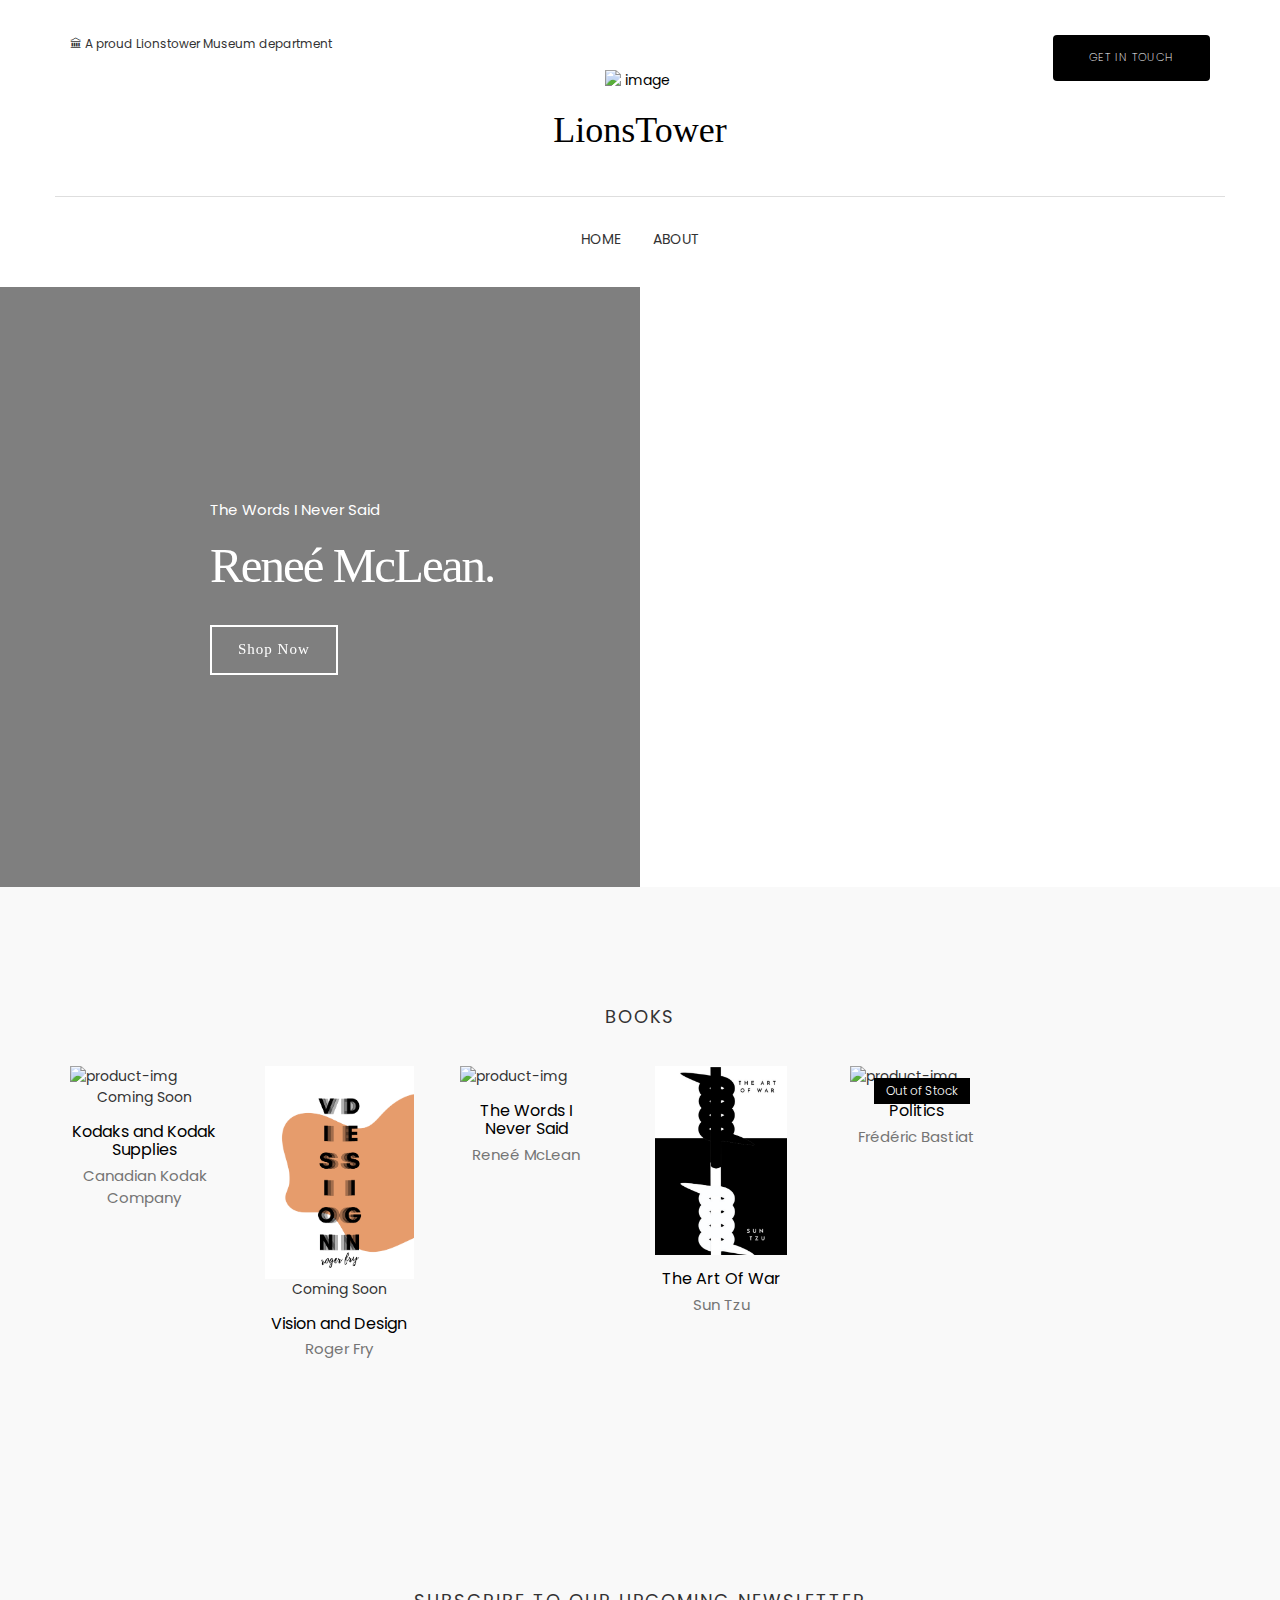
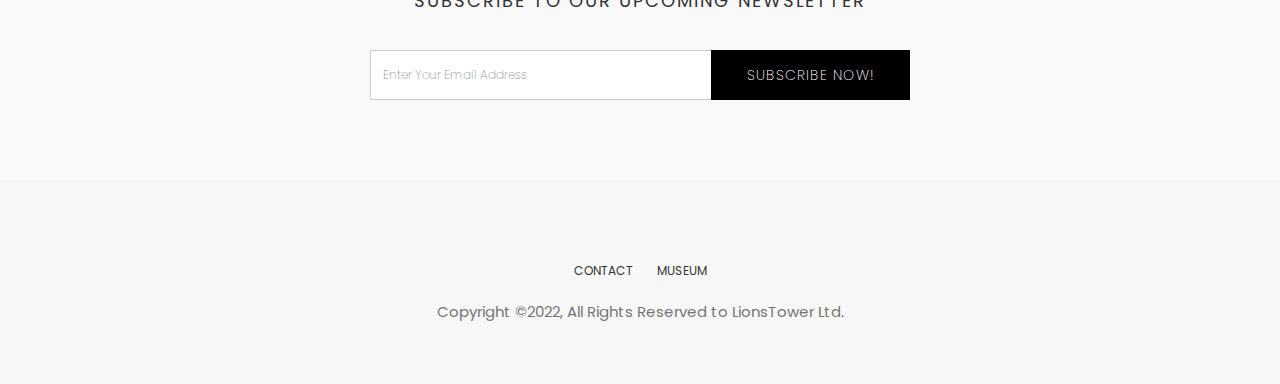
==== commit 7f42b9e5: "Update index.html" ====
--- a/index.html
+++ b/index.html
@@ -161,7 +161,7 @@
 </section>
 <section>
 <div class="hero-slider">
-  <div class="slider-item th-fullpage hero-area" style="background-image: url(images/slider1.gif);">
+  <div class="slider-item th-fullpage hero-area" style=" width: 50%; background-image: url(images/slider3.gif);">
     <div class="container">
       <div class="row">
         <div class="col-lg-8 text-left">
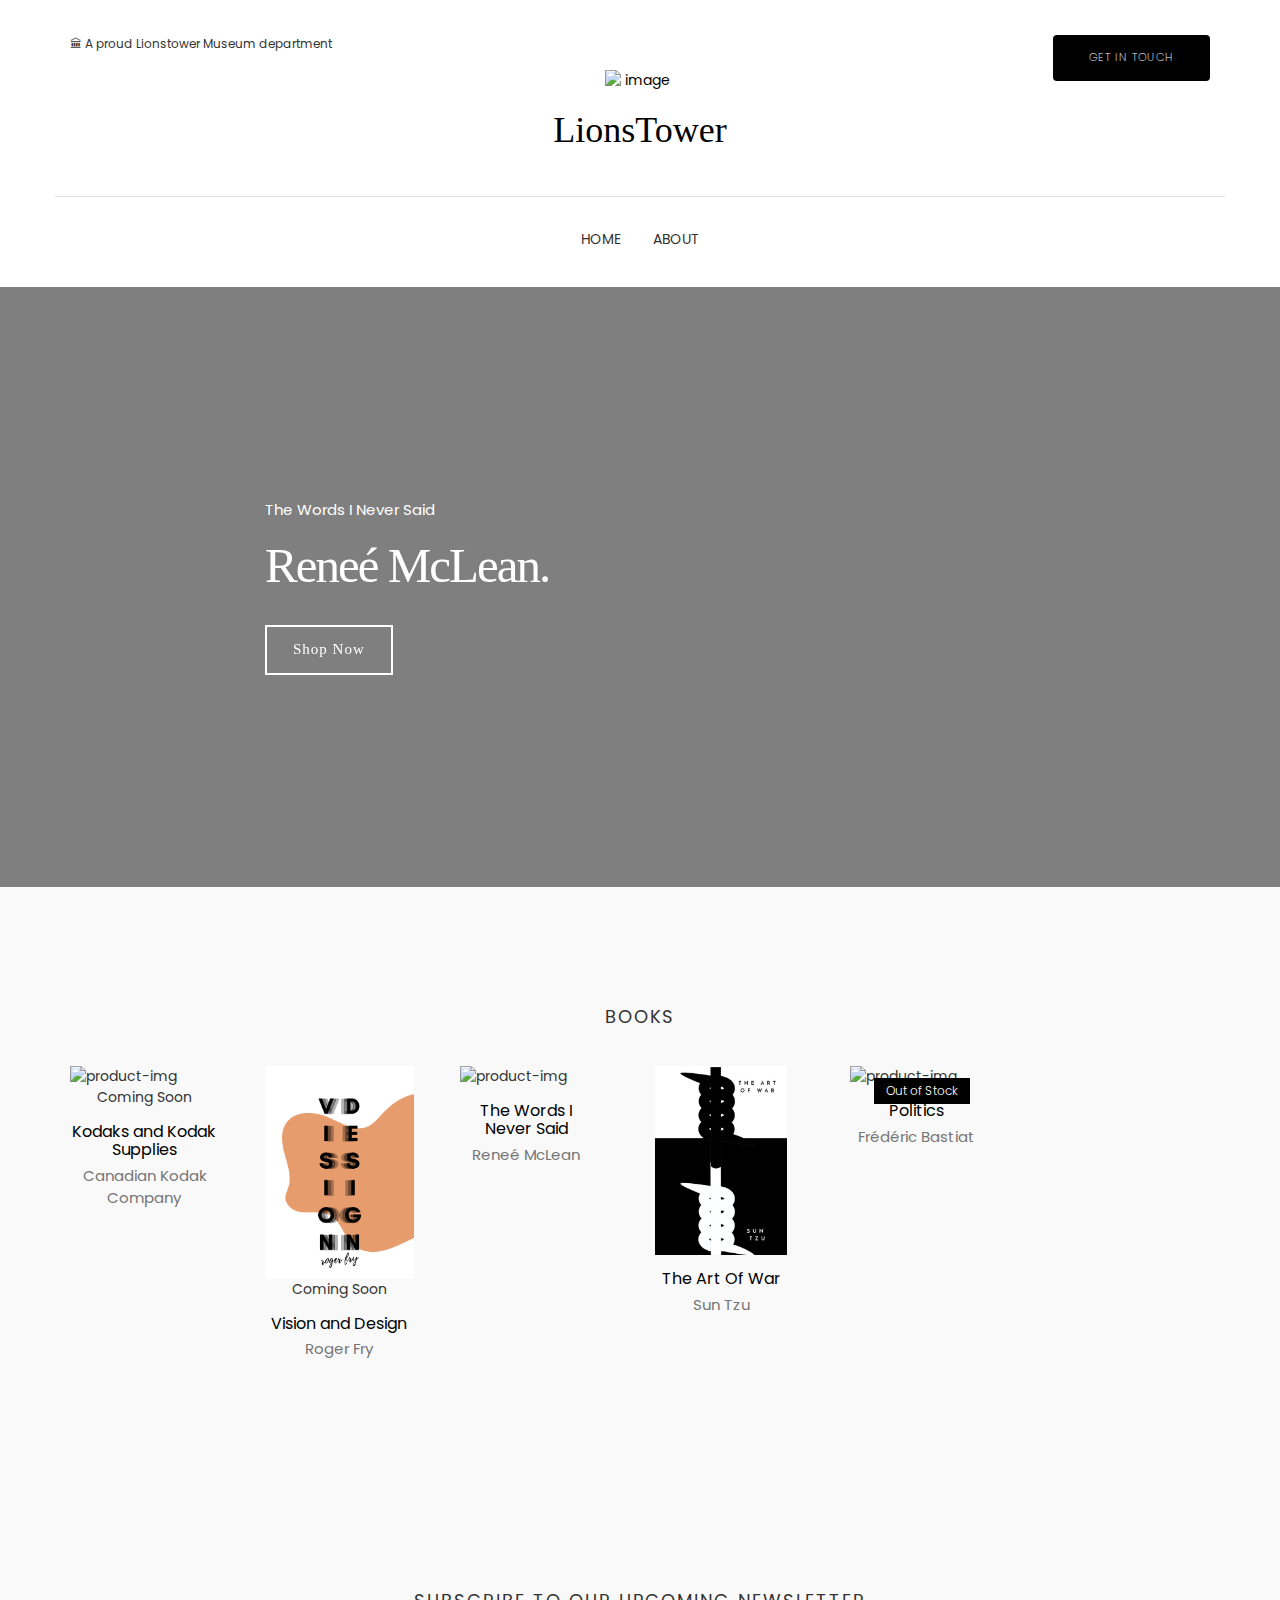
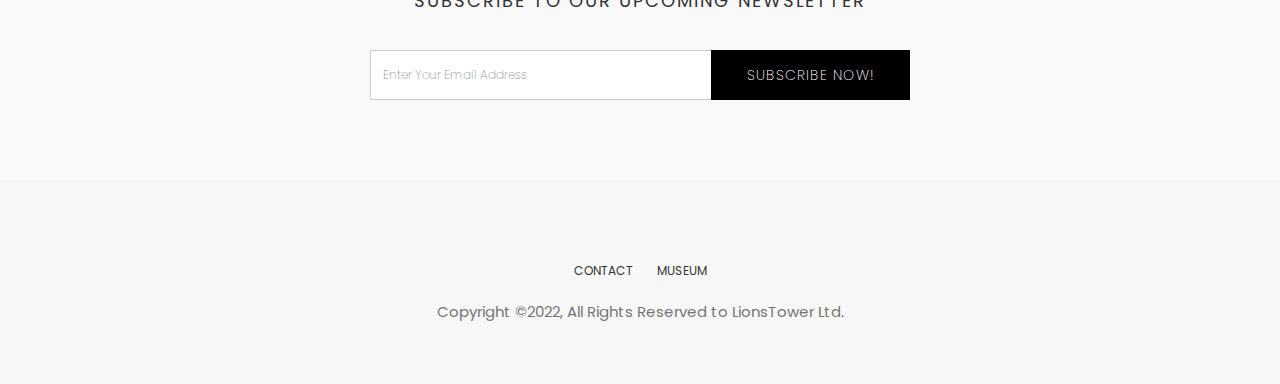
==== commit df0b77f3: "Update index.html" ====
--- a/index.html
+++ b/index.html
@@ -161,7 +161,7 @@
 </section>
 <section>
 <div class="hero-slider">
-  <div class="slider-item th-fullpage hero-area" style=" width: 50%; background-image: url(images/slider3.gif);">
+  <div class="slider-item th-fullpage hero-area" style="background-image: url(images/slider3.gif);">
     <div class="container">
       <div class="row">
         <div class="col-lg-8 text-left">
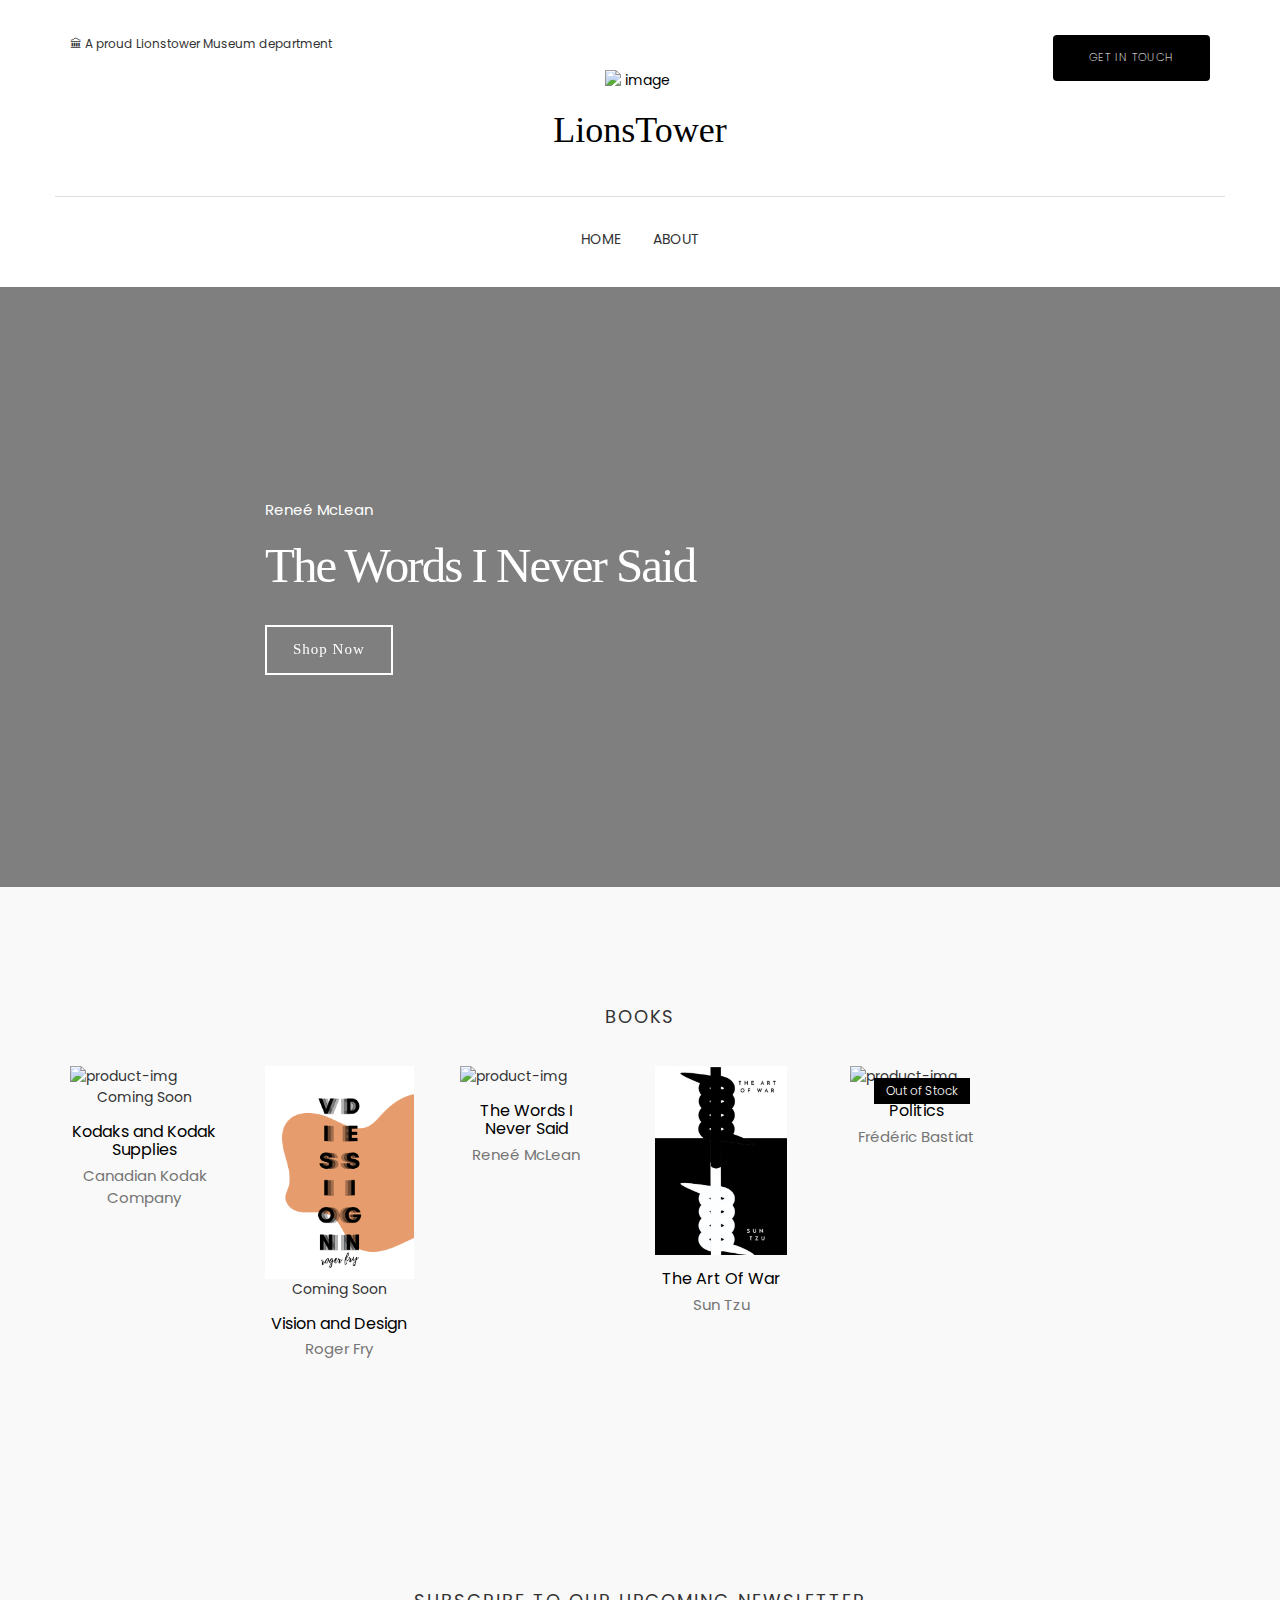
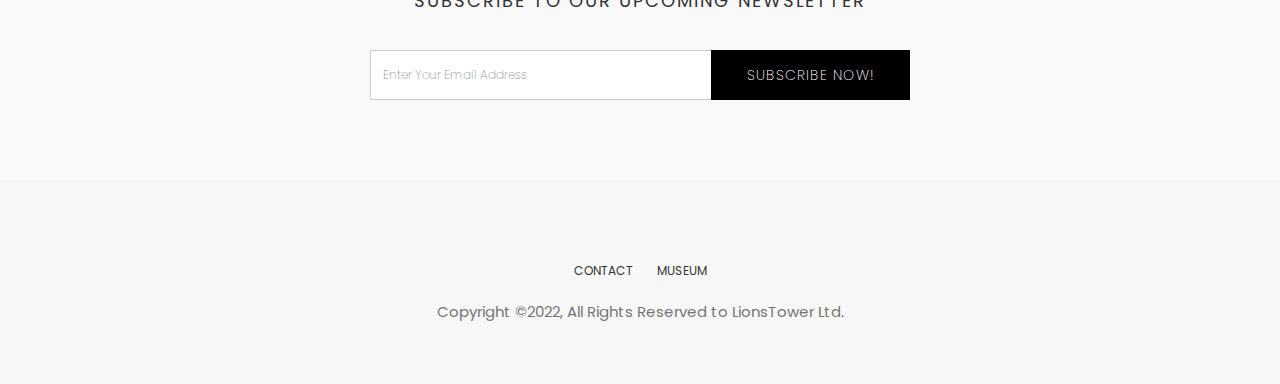
==== commit 68e07ca8: "Update index.html" ====
--- a/index.html
+++ b/index.html
@@ -161,12 +161,12 @@
 </section>
 <section>
 <div class="hero-slider">
-  <div class="slider-item th-fullpage hero-area" style="background-image: url(images/slider3.gif);">
+  <div class="slider-item th-fullpage hero-area" style=" text-align:center; background-image: url(images/slider3.gif);">
     <div class="container">
       <div class="row">
         <div class="col-lg-8 text-left">
-          <p data-duration-in=".3" data-animation-in="fadeInUp" data-delay-in=".1">The Words I Never Said</p>
-          <h1 data-duration-in=".3" data-animation-in="fadeInUp" data-delay-in=".5">Reneé McLean.</h1>
+          <p data-duration-in=".3" data-animation-in="fadeInUp" data-delay-in=".1">Reneé McLean</p>
+          <h1 data-duration-in=".3" data-animation-in="fadeInUp" data-delay-in=".5">The Words I Never Said</h1>
           <a data-duration-in=".3" data-animation-in="fadeInUp" data-delay-in=".8" class="btn" href="shop.html">Shop Now</a>
         </div>
       </div>
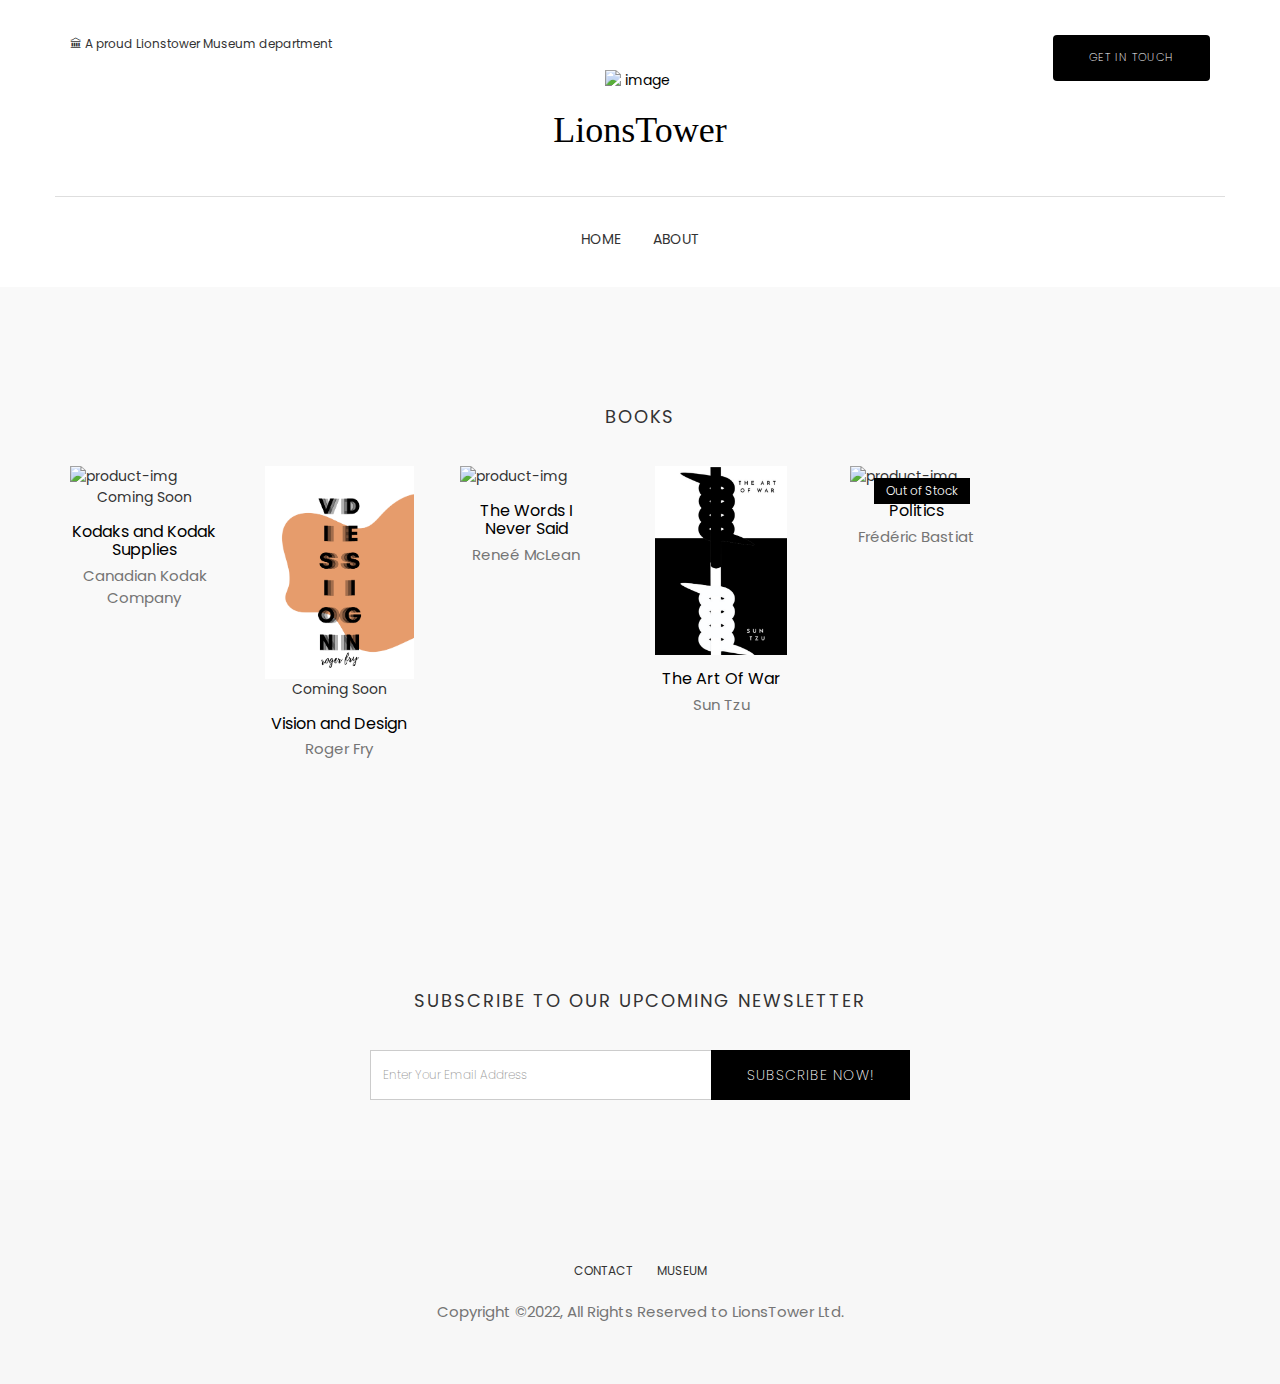
==== commit 0bcc7be2: "Update index.html" ====
--- a/index.html
+++ b/index.html
@@ -159,21 +159,7 @@
 		</div><!-- / .container -->
 	</nav>
 </section>
-<section>
-<div class="hero-slider">
-  <div class="slider-item th-fullpage hero-area" style=" text-align:center; background-image: url(images/slider3.gif);">
-    <div class="container">
-      <div class="row">
-        <div class="col-lg-8 text-left">
-          <p data-duration-in=".3" data-animation-in="fadeInUp" data-delay-in=".1">Reneé McLean</p>
-          <h1 data-duration-in=".3" data-animation-in="fadeInUp" data-delay-in=".5">The Words I Never Said</h1>
-          <a data-duration-in=".3" data-animation-in="fadeInUp" data-delay-in=".8" class="btn" href="shop.html">Shop Now</a>
-        </div>
-      </div>
-    </div>
-  </div>
-</div>
-</section>
+
 
 <section class="products section bg-gray">
 	<div class="container">
